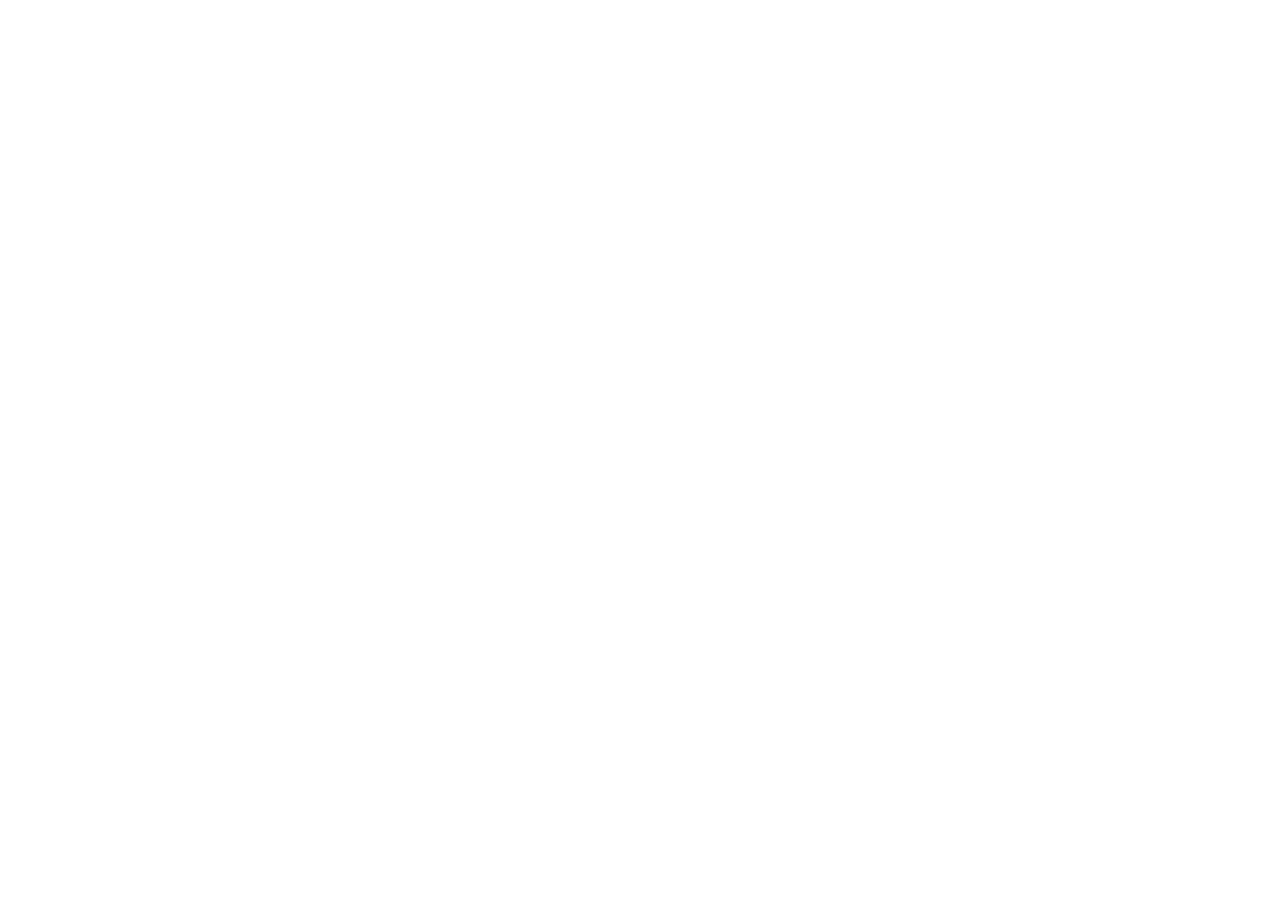
==== index.html @ 19150bda "Added required file" ====
<!DOCTYPE html>
<html lang="en">
<head>
    <meta charset="UTF-8">
    <meta http-equiv="X-UA-Compatible" content="IE=edge">
    <meta name="viewport" content="width=device-width, initial-scale=1.0">
    <title>Password Validation Check in JavaScript</title>
</head>
<body>
    
</body>
</html>
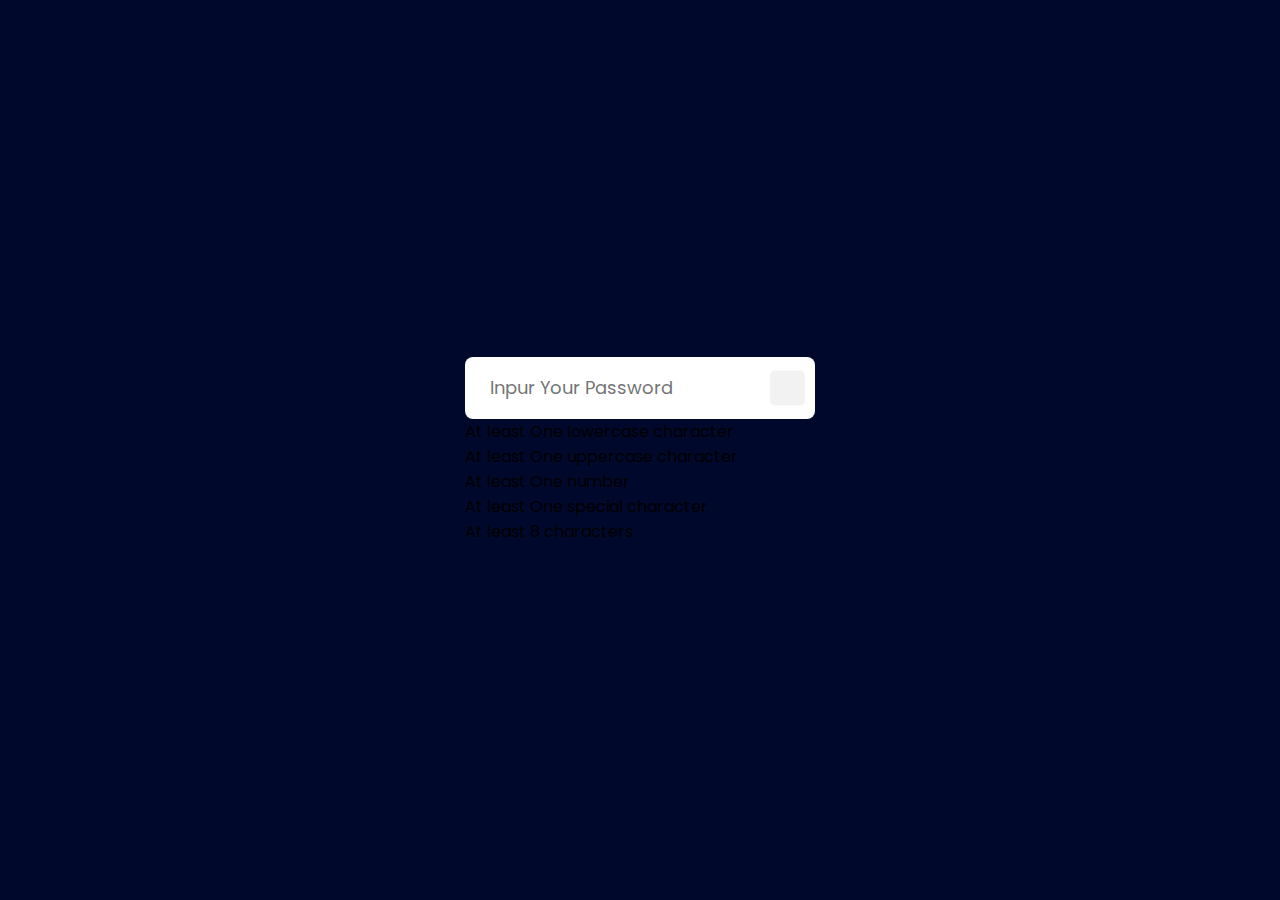
==== commit f71a32e6: "working on intpu filed design" ====
--- a/index.html
+++ b/index.html
@@ -5,8 +5,23 @@
     <meta http-equiv="X-UA-Compatible" content="IE=edge">
     <meta name="viewport" content="width=device-width, initial-scale=1.0">
     <title>Password Validation Check in JavaScript</title>
+    <link rel="stylesheet" href="style.css">
 </head>
 <body>
-    
+    <div class="box">
+        <div class="input__box">
+            <input type="password" id="paswrd" placeholder="Inpur Your Password">
+            <span id="togglebtn"></span>
+        </div>
+        <div class="validation">
+            <ul>
+                <li id="lower">At least One lowercase character</li>
+                <li id="upper">At least One uppercase character</li>
+                <li id="number">At least One number</li>
+                <li id="special">At least One special character</li>
+                <li id="length">At least 8 characters</li>
+            </ul>
+        </div>
+    </div>
 </body>
 </html>--- a/style.css
+++ b/style.css
@@ -0,0 +1,66 @@
+@import url('https://fonts.googleapis.com/css2?family=Fira+Sans:wght@400;700&family=Lato:wght@400;700&family=Poppins:wght@300;400;500;600;700;800;900&display=swap');
+
+
+*{
+    padding: 0;
+    margin: 0;
+    box-sizing: border-box;
+    font-family: 'Poppins', sans-serif;
+}
+body{
+    display: flex;
+    justify-content: center;
+    align-items: center;
+    height: 100vh;
+    background: #00092C;
+}
+.box{
+    position: relative;
+    width: 350px;
+}
+.box .input__box{
+    position: relative;
+    width: 100%;
+    background: #FFF;
+    padding: 5px;
+    border-radius: 8px;
+    -webkit-border-radius: 8px;
+    -moz-border-radius: 8px;
+    -ms-border-radius: 8px;
+    -o-border-radius: 8px;
+}
+.box .input__box input{
+    position: relative;
+    padding: 16px 20px;
+    font-size: 18px;
+    line-height: 20px;
+    color: rgb(42, 42, 42);
+    outline: none;
+    border: none;
+    width: 100%;
+}
+.box .input__box #togglebtn{
+    position: absolute;
+    background: rgba(0, 0, 0, 0.05);
+    width: 35px;
+    height: 35px;
+    right: 10px;
+    border-radius: 5px;
+    top: 50%;
+    transform: translateY(-50%);
+    -moz-transform: translateY(-50%);
+    -ms-transform: translateY(-50%);
+    -o-transform: translateY(-50%);
+    -webkit-transform: translateY(-50%);
+    -webkit-border-radius: 5px;
+    -moz-border-radius: 5px;
+    -ms-border-radius: 5px;
+    -o-border-radius: 5px;
+    cursor: pointer;
+    display: flex;
+    justify-content: center;
+    align-items: center;
+}
+ul li{
+    list-style: none;  
+}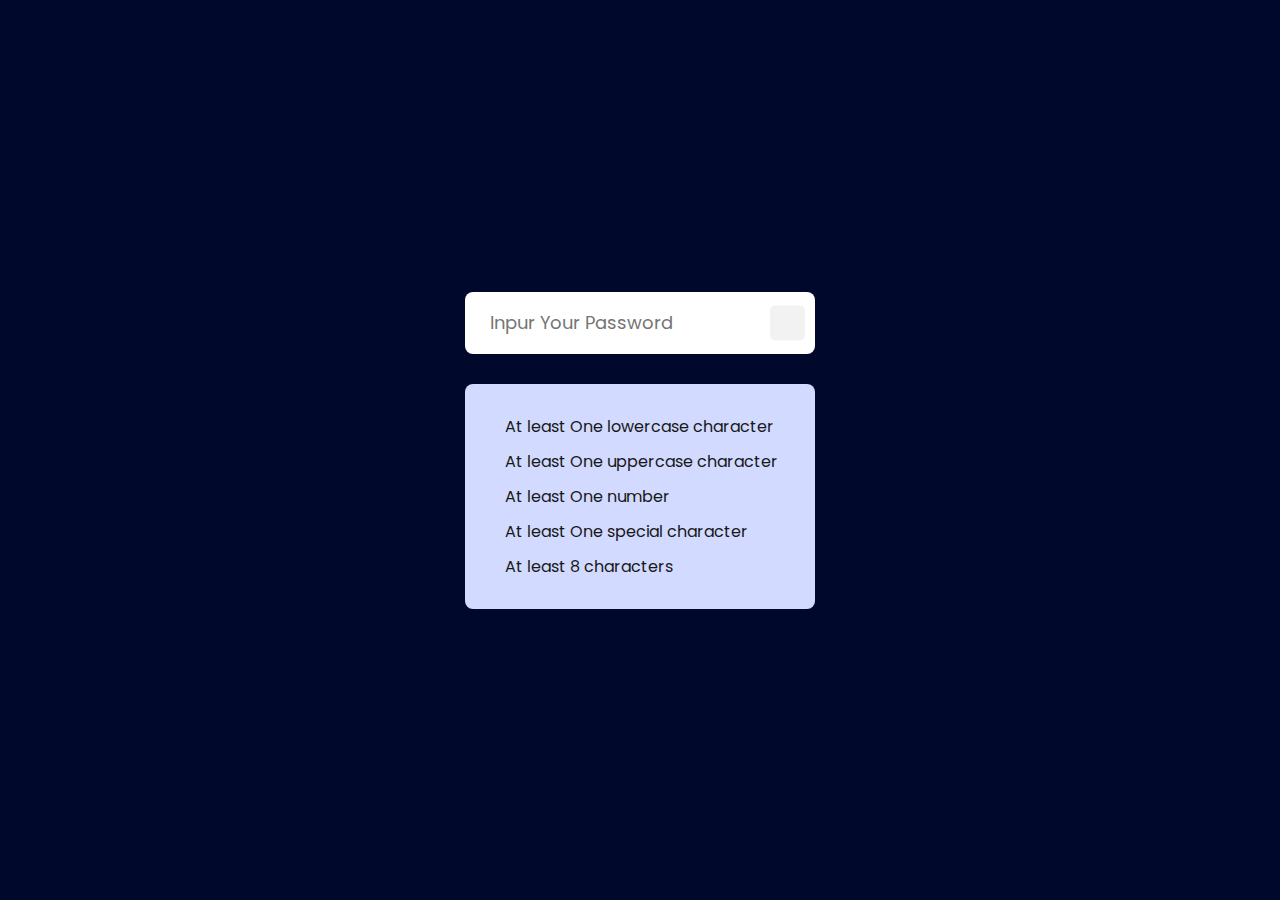
==== commit e46b7029: "checkbox design" ====
--- a/index.html
+++ b/index.html
@@ -5,6 +5,7 @@
     <meta http-equiv="X-UA-Compatible" content="IE=edge">
     <meta name="viewport" content="width=device-width, initial-scale=1.0">
     <title>Password Validation Check in JavaScript</title>
+    <link rel="stylesheet" href="https://cdnjs.cloudflare.com/ajax/libs/font-awesome/6.2.0/css/all.min.css" integrity="sha512-xh6O/CkQoPOWDdYTDqeRdPCVd1SpvCA9XXcUnZS2FmJNp1coAFzvtCN9BmamE+4aHK8yyUHUSCcJHgXloTyT2A==" crossorigin="anonymous" referrerpolicy="no-referrer" />
     <link rel="stylesheet" href="style.css">
 </head>
 <body>
@@ -23,5 +24,6 @@
             </ul>
         </div>
     </div>
+    <script src="pasword.js"></script>
 </body>
 </html>--- a/style.css
+++ b/style.css
@@ -61,6 +61,39 @@
     justify-content: center;
     align-items: center;
 }
-ul li{
-    list-style: none;  
+.box .input__box #togglebtn::before{
+    content: '\f06e';
+    font-family: fontAwesome;
+}
+.box .input__box #togglebtn.hide::before{
+    content: '\f070';
+    font-family: fontAwesome;
+}
+.validation{
+    background-color: #D2DAFF;
+    padding: 30px 20px;
+    margin-top: 30px;
+    border-radius: 8px;
+    -webkit-border-radius: 8px;
+    -moz-border-radius: 8px;
+    -ms-border-radius: 8px;
+    -o-border-radius: 8px;
+}
+.validation ul{
+    position: relative;
+    display: flex;
+    flex-direction: column;
+    gap: 10px;
+}
+.validation ul li{
+    list-style: none;
+    position: relative;
+    color: #181818;
+}
+.validation ul li::before{
+    content: '\f192';
+    font-family: fontAwesome;
+    width: 20px;
+    height: 10px;
+    display: inline-flex;
 }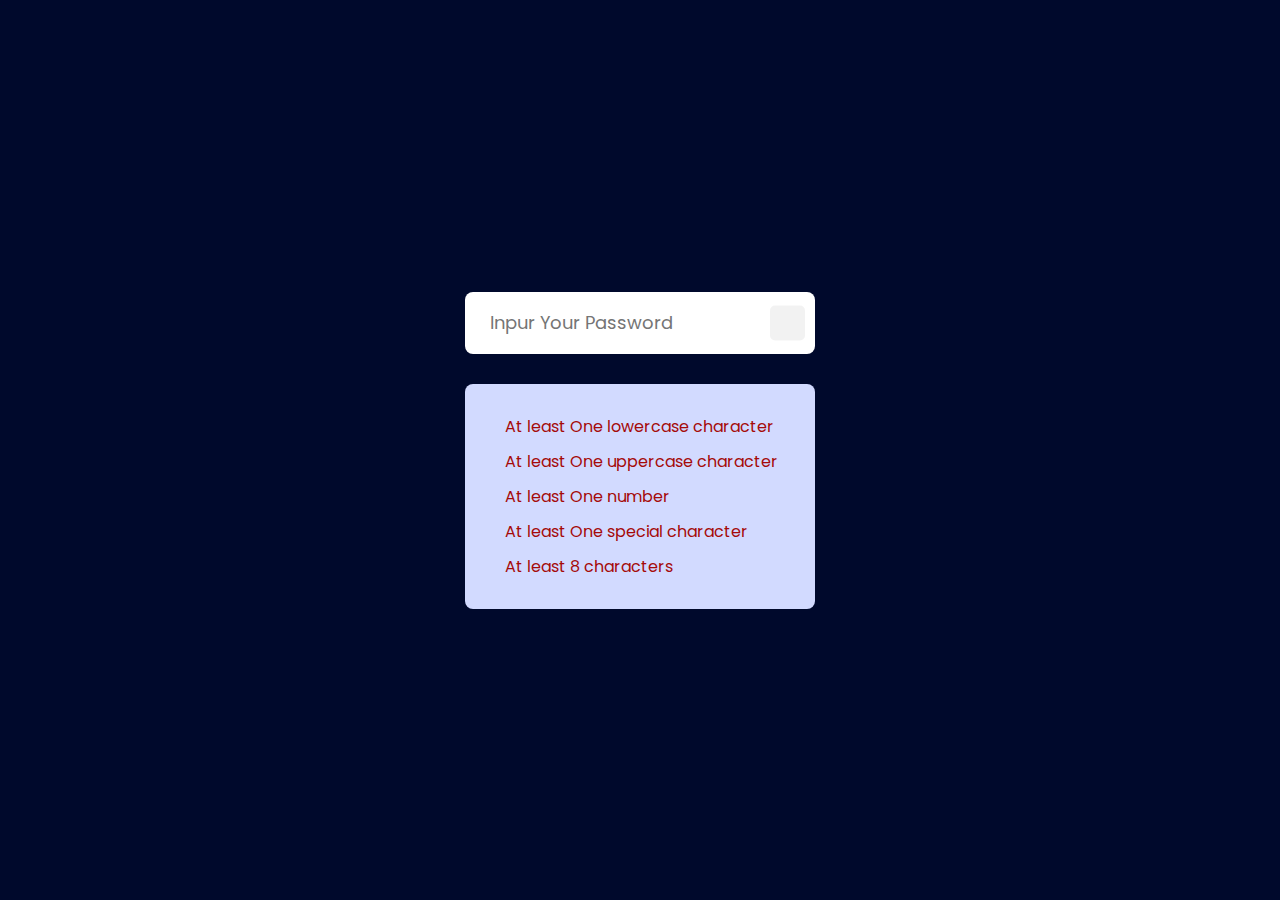
==== commit 5d2936e0: "issue with valid class add" ====
--- a/index.html
+++ b/index.html
@@ -11,7 +11,8 @@
 <body>
     <div class="box">
         <div class="input__box">
-            <input type="password" id="paswrd" placeholder="Inpur Your Password">
+            <input type="password" id="paswrd" placeholder="Inpur Your Password" 
+            onkeyup="checkPassword(this.value)">
             <span id="togglebtn"></span>
         </div>
         <div class="validation">
--- a/style.css
+++ b/style.css
@@ -88,7 +88,7 @@
 .validation ul li{
     list-style: none;
     position: relative;
-    color: #181818;
+    color: #a50a0a;
 }
 .validation ul li::before{
     content: '\f192';
@@ -96,4 +96,12 @@
     width: 20px;
     height: 10px;
     display: inline-flex;
+}
+.validation ul li.valid{
+    color: rgb(22, 173, 22);
+}
+.validation ul li.valid::before{
+    content: '\f00c';
+    font-family: fontAwesome;
+    color: rgb(22, 173, 22);
 }